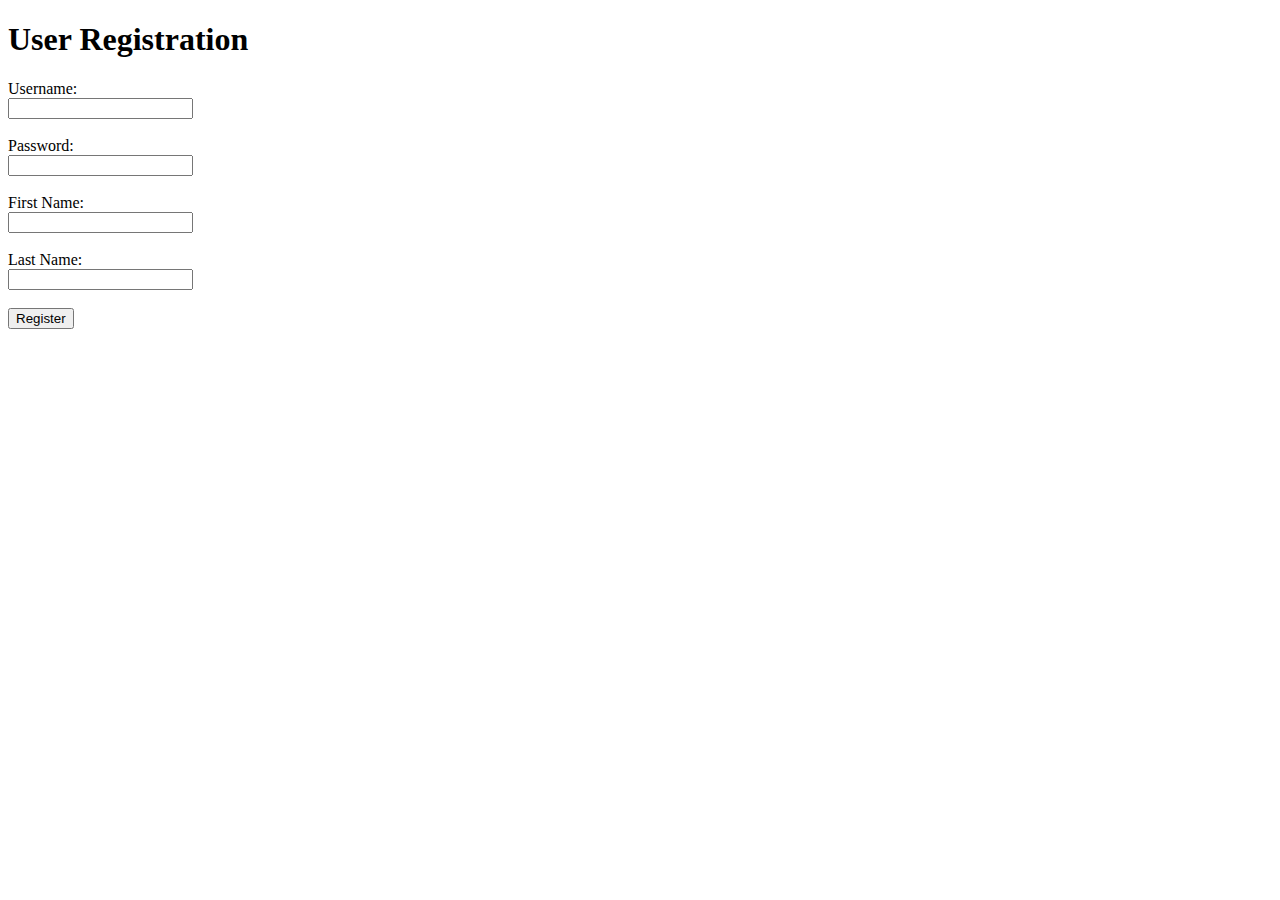
==== src/main/webapp/index.html @ 6892e9a1 "new" ====
<!DOCTYPE html>
<html>
<head>
    <meta charset="UTF-8">
    <title>User Registration</title>
</head>
<body>
    <h1>User Registration</h1>
    <form action="register" method="post">
        <label for="username">Username: </label><br>
        <input type="text" id="username" name="username" required><br><br>
        
        <label for="password">Password: </label><br>
        <input type="password" id="password" name="password" required><br><br>
        
        <label for="firstname">First Name: </label><br>
        <input type="text" id="firstname" name="firstname" required><br><br>
        
        <label for="lastname">Last Name: </label><br>
        <input type="text" id="lastname" name="lastname" required><br><br>
        
        <input type="submit" value="Register">
    </form>
</body>
</html>
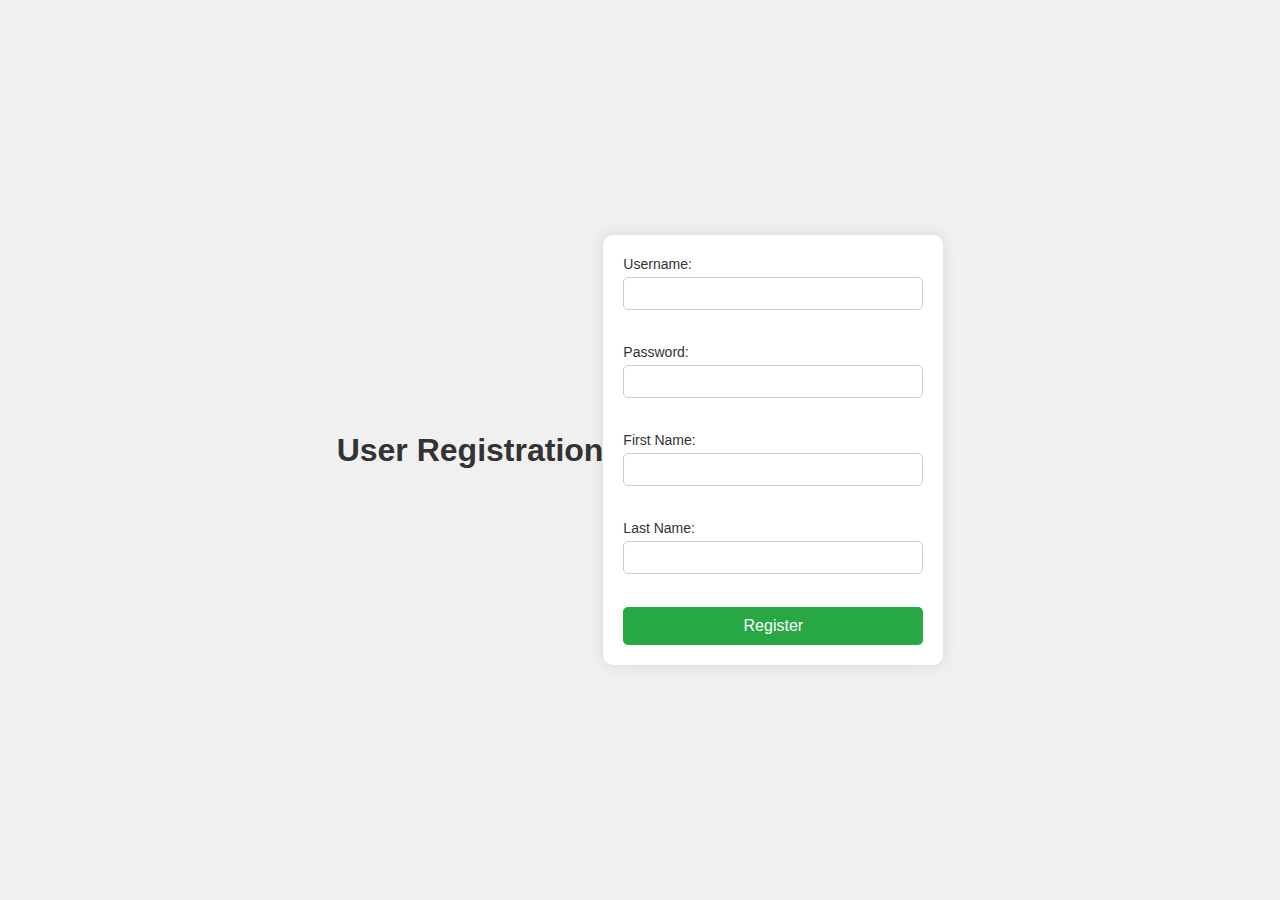
==== commit 9cc21519: "nw" ====
--- a/src/main/webapp/index.html
+++ b/src/main/webapp/index.html
@@ -3,6 +3,7 @@
 <head>
     <meta charset="UTF-8">
     <title>User Registration</title>
+    <link rel="stylesheet" type="text/css" href="styles.css">
 </head>
 <body>
     <h1>User Registration</h1>
--- a/src/main/webapp/styles.css
+++ b/src/main/webapp/styles.css
@@ -0,0 +1,66 @@
+/* styles.css */
+
+/* General Styles */
+body {
+    font-family: Arial, sans-serif;
+    background-color: #f0f0f0;
+    margin: 0;
+    padding: 0;
+    display: flex;
+    justify-content: center;
+    align-items: center;
+    height: 100vh;
+}
+
+h1 {
+    text-align: center;
+    color: #333;
+}
+
+form {
+    background-color: #fff;
+    padding: 20px;
+    border-radius: 10px;
+    box-shadow: 0px 0px 15px rgba(0, 0, 0, 0.1);
+    width: 300px;
+}
+
+label {
+    font-size: 14px;
+    color: #333;
+    margin-bottom: 5px;
+    display: inline-block;
+}
+
+input[type="text"],
+input[type="password"] {
+    width: 100%;
+    padding: 8px;
+    margin-bottom: 15px;
+    border: 1px solid #ccc;
+    border-radius: 5px;
+    box-sizing: border-box;
+}
+
+input[type="submit"] {
+    width: 100%;
+    padding: 10px;
+    background-color: #28a745;
+    border: none;
+    border-radius: 5px;
+    color: white;
+    font-size: 16px;
+    cursor: pointer;
+    transition: background-color 0.3s ease;
+}
+
+input[type="submit"]:hover {
+    background-color: #218838;
+}
+
+/* Responsive Design */
+@media (max-width: 400px) {
+    form {
+        width: 90%;
+    }
+}
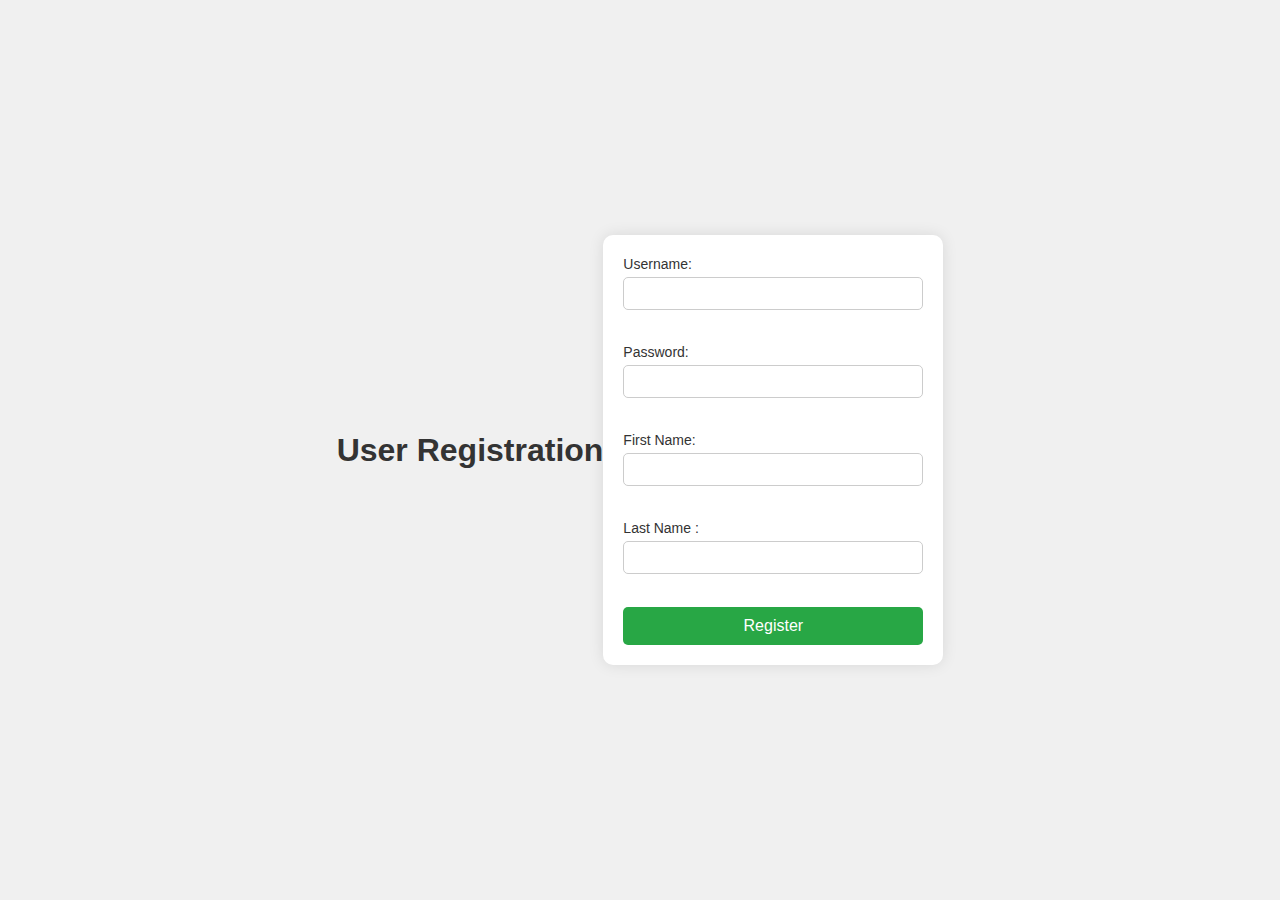
==== commit 9b70f429: "nw" ====
--- a/src/main/webapp/index.html
+++ b/src/main/webapp/index.html
@@ -17,7 +17,7 @@
         <label for="firstname">First Name: </label><br>
         <input type="text" id="firstname" name="firstname" required><br><br>
         
-        <label for="lastname">Last Name: </label><br>
+        <label for="lastname">Last Name :</label><br>
         <input type="text" id="lastname" name="lastname" required><br><br>
         
         <input type="submit" value="Register">
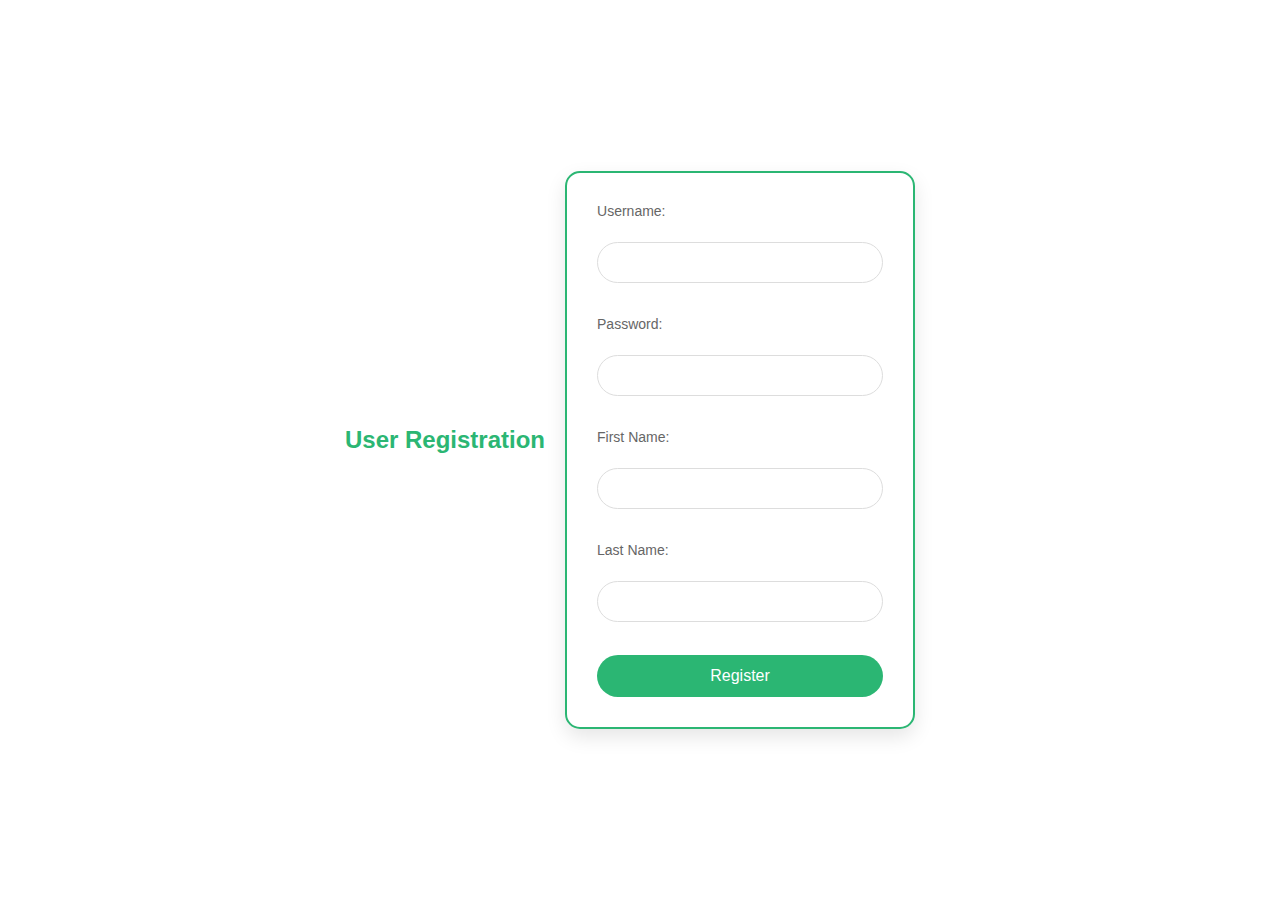
==== commit 9a42ec51: "nw" ====
--- a/src/main/webapp/index.html
+++ b/src/main/webapp/index.html
@@ -17,7 +17,7 @@
         <label for="firstname">First Name: </label><br>
         <input type="text" id="firstname" name="firstname" required><br><br>
         
-        <label for="lastname">Last Name :</label><br>
+        <label for="lastname">Last Name:</label><br>
         <input type="text" id="lastname" name="lastname" required><br><br>
         
         <input type="submit" value="Register">
--- a/src/main/webapp/styles.css
+++ b/src/main/webapp/styles.css
@@ -1,61 +1,99 @@
-/* styles.css */
-
 /* General Styles */
-body {
-    font-family: Arial, sans-serif;
-    background-color: #f0f0f0;
+* {
     margin: 0;
     padding: 0;
+    box-sizing: border-box;
+    font-family: 'Arial', sans-serif;
+}
+
+body {
     display: flex;
     justify-content: center;
     align-items: center;
     height: 100vh;
+    background: url('https://i.pinimg.com/736x/e9/31/b0/e931b043748ce035ccbde0273e5ca3dd.jpg') no-repeat center center/cover; /* Background image from URL */
 }
 
-h1 {
+/* Form Container */
+form {
+    background-color: rgba(255, 255, 255, 0.8);
+    padding: 30px;
+    border: 2px solid #2BB673;  /* Added border */
+    border-radius: 15px;
+    box-shadow: 0 8px 20px rgba(0, 0, 0, 0.1);
+    width: 350px;
     text-align: center;
-    color: #333;
+    transition: background-color 0.3s ease;
+    margin: 20px; /* Added spacing outside */
 }
 
-form {
-    background-color: #fff;
-    padding: 20px;
-    border-radius: 10px;
-    box-shadow: 0px 0px 15px rgba(0, 0, 0, 0.1);
-    width: 300px;
+/* Form Heading */
+h1 {
+    margin-bottom: 20px;
+    font-size: 24px;
+    color: #2BB673;
+    animation: fadeIn 1s ease-in-out;
 }
 
+/* Input Labels */
 label {
     font-size: 14px;
-    color: #333;
+    color: #666;
+    display: block;
+    text-align: left;
     margin-bottom: 5px;
-    display: inline-block;
 }
 
+/* Input Fields */
 input[type="text"],
 input[type="password"] {
     width: 100%;
-    padding: 8px;
+    padding: 12px;
+    border-radius: 25px;
+    border: 1px solid #ddd;
     margin-bottom: 15px;
-    border: 1px solid #ccc;
-    border-radius: 5px;
-    box-sizing: border-box;
+    outline: none;
+    transition: border-color 0.3s ease;
 }
 
+input[type="text"]:focus,
+input[type="password"]:focus {
+    border-color: #2BB673;
+}
+
+/* Submit Button */
 input[type="submit"] {
+    padding: 12px 0;
     width: 100%;
-    padding: 10px;
-    background-color: #28a745;
+    background-color: #2BB673;
+    color: white;
     border: none;
-    border-radius: 5px;
-    color: white;
+    border-radius: 25px;
+    cursor: pointer;
     font-size: 16px;
-    cursor: pointer;
     transition: background-color 0.3s ease;
 }
 
 input[type="submit"]:hover {
-    background-color: #218838;
+    background-color: #218a5a;
+}
+
+/* Form Hover Effect */
+form:hover {
+    background-color: rgba(255, 255, 255, 1);
+    box-shadow: 0 12px 25px rgba(0, 0, 0, 0.2);
+}
+
+/* Animations */
+@keyframes fadeIn {
+    0% {
+        opacity: 0;
+        transform: translateY(20px);
+    }
+    100% {
+        opacity: 1;
+        transform: translateY(0);
+    }
 }
 
 /* Responsive Design */
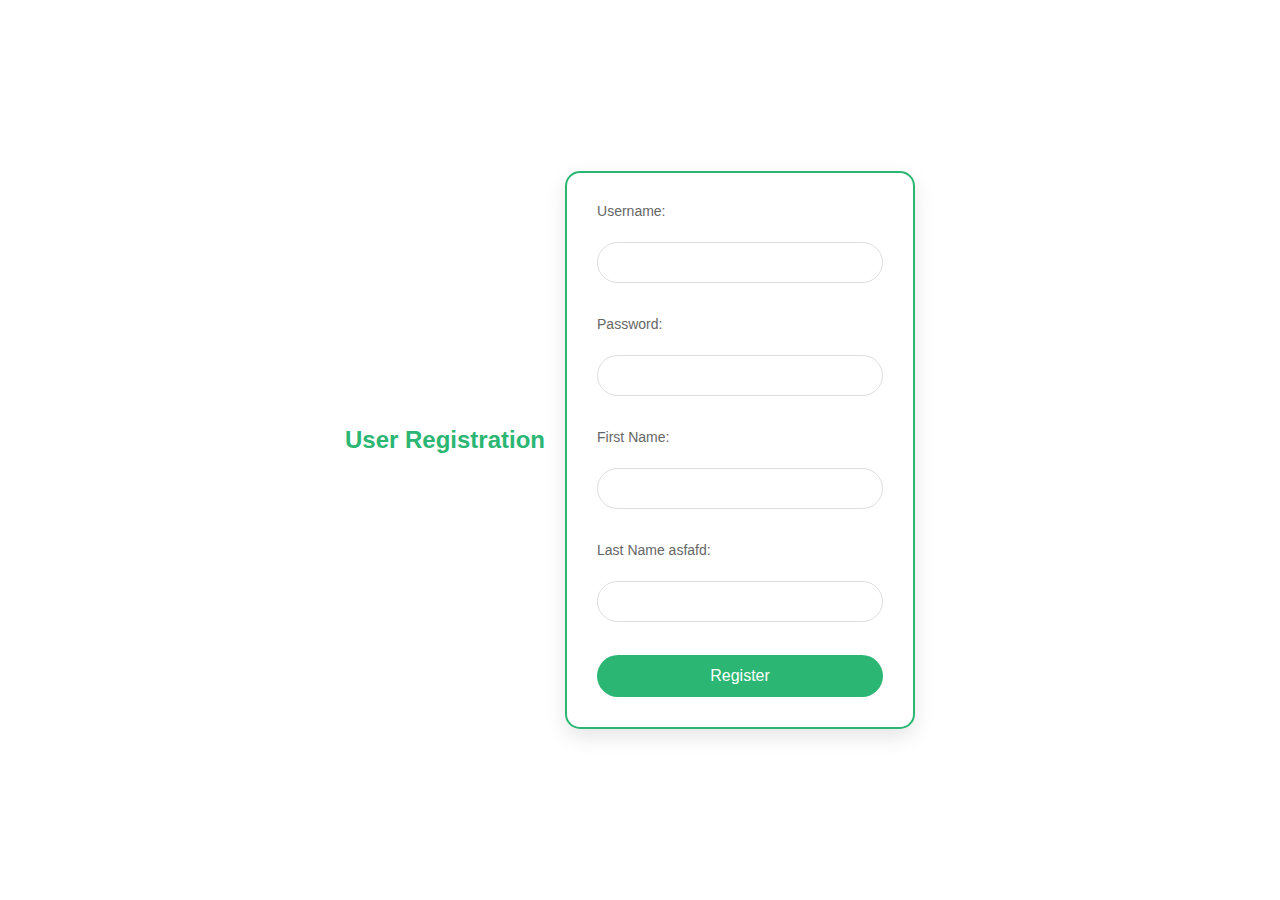
==== commit d63b709c: "nw" ====
--- a/src/main/webapp/index.html
+++ b/src/main/webapp/index.html
@@ -17,7 +17,7 @@
         <label for="firstname">First Name: </label><br>
         <input type="text" id="firstname" name="firstname" required><br><br>
         
-        <label for="lastname">Last Name:</label><br>
+        <label for="lastname">Last Name       asfafd:</label><br>
         <input type="text" id="lastname" name="lastname" required><br><br>
         
         <input type="submit" value="Register">
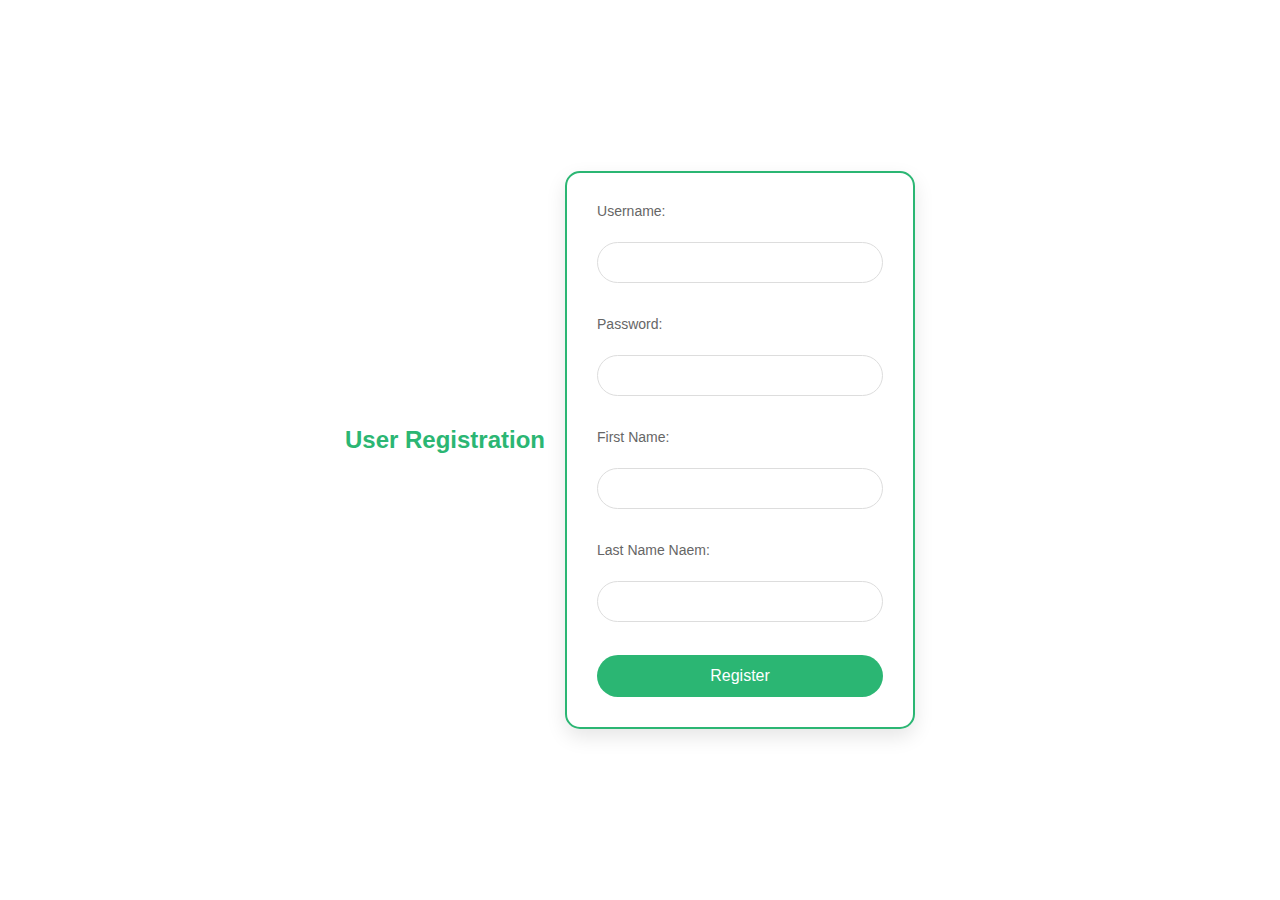
==== commit a6e227cb: "nw" ====
--- a/src/main/webapp/index.html
+++ b/src/main/webapp/index.html
@@ -17,7 +17,7 @@
         <label for="firstname">First Name: </label><br>
         <input type="text" id="firstname" name="firstname" required><br><br>
         
-        <label for="lastname">Last Name       asfafd:</label><br>
+        <label for="lastname">Last Name  Naem:</label><br>
         <input type="text" id="lastname" name="lastname" required><br><br>
         
         <input type="submit" value="Register">
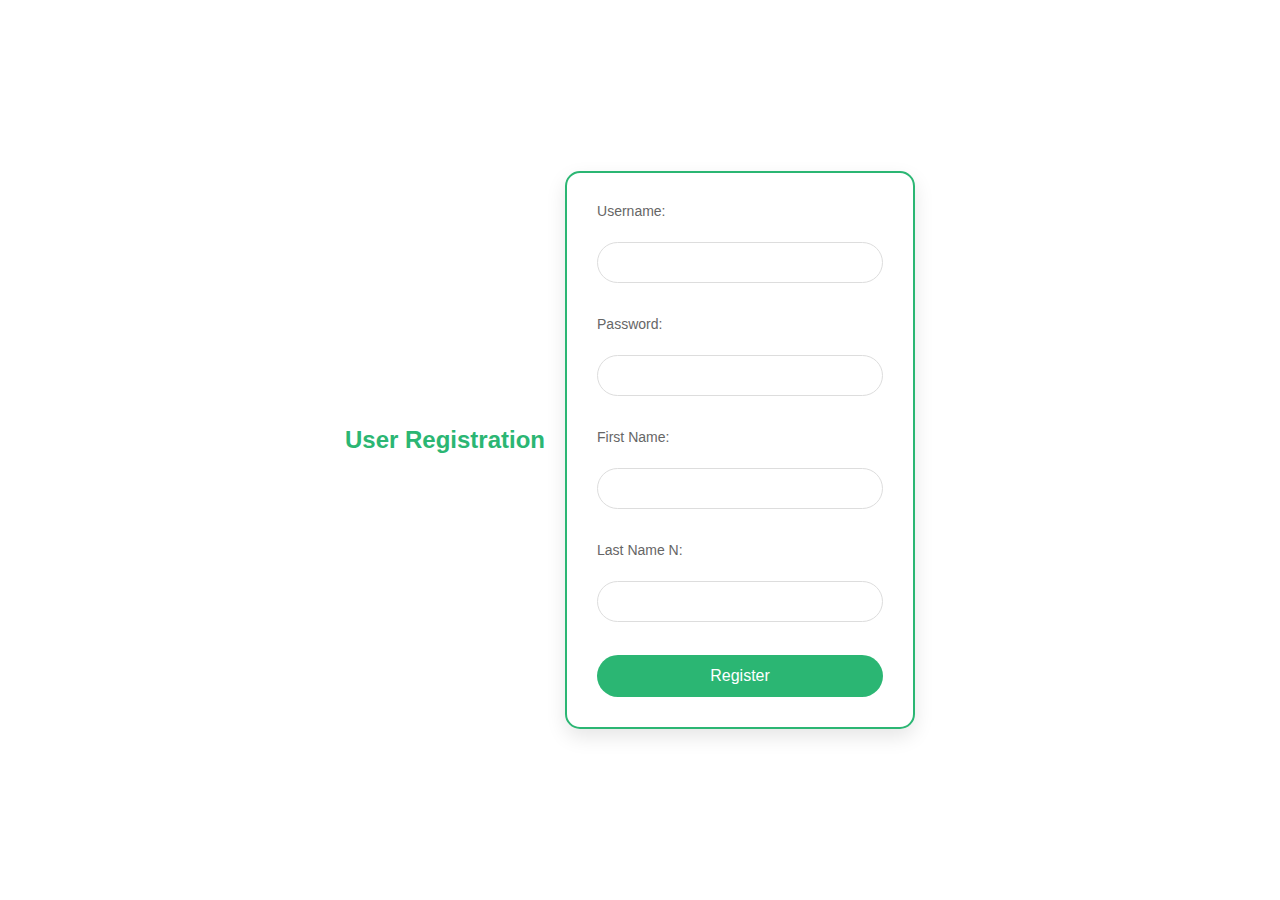
==== commit 0ba7bd91: "nw" ====
--- a/src/main/webapp/index.html
+++ b/src/main/webapp/index.html
@@ -17,7 +17,7 @@
         <label for="firstname">First Name: </label><br>
         <input type="text" id="firstname" name="firstname" required><br><br>
         
-        <label for="lastname">Last Name  Naem:</label><br>
+        <label for="lastname">Last Name  N:</label><br>
         <input type="text" id="lastname" name="lastname" required><br><br>
         
         <input type="submit" value="Register">
